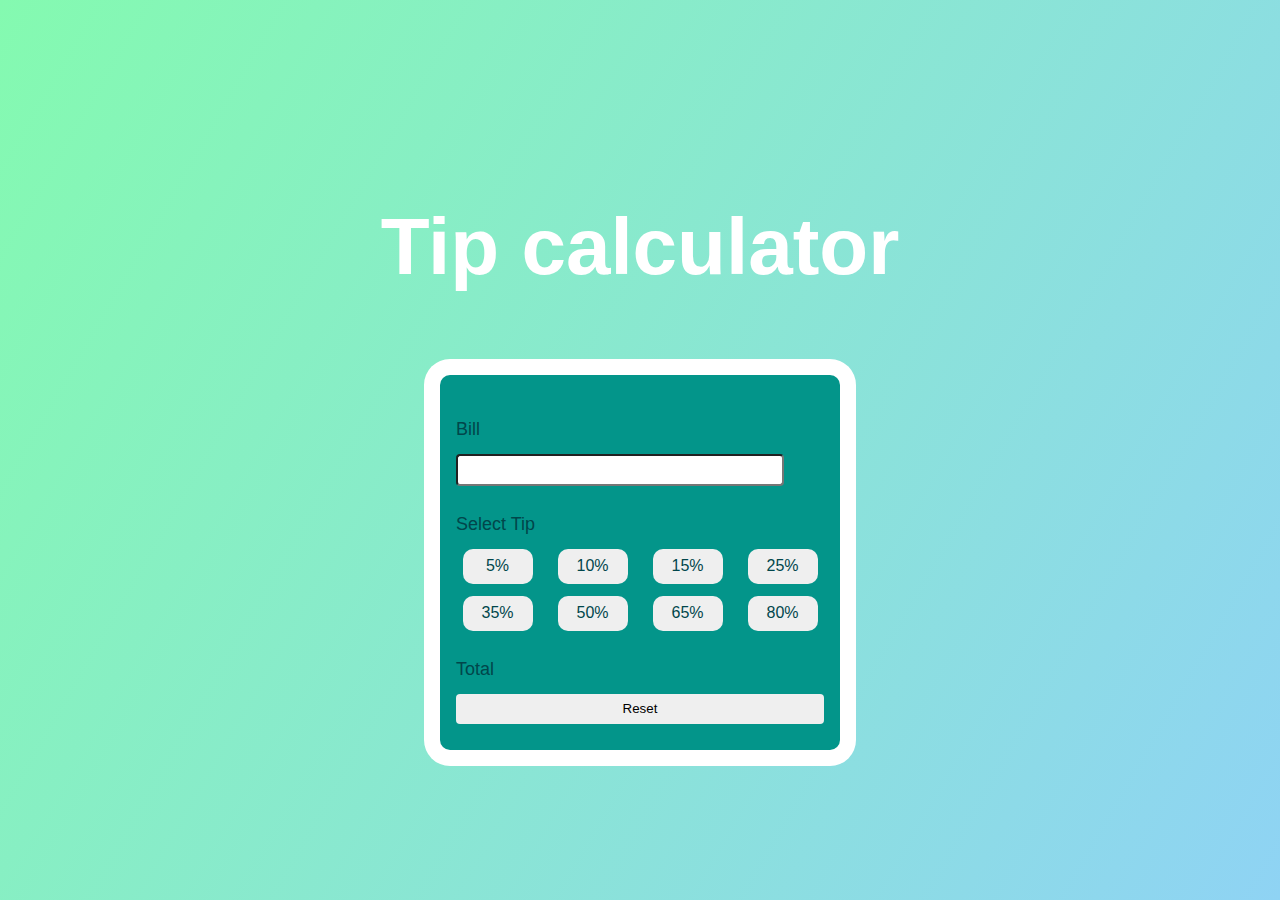
==== index.html @ 08a03d85 "first commit" ====
<!DOCTYPE html>
<html lang="en">

<head>
    <meta charset="UTF-8">
    <meta name="viewport" content="width=device-width, initial-scale=1.0">
    <title>TipCalculator</title>
    <link rel="stylesheet" href="style.css">
</head>

<body>
    <h2>Tip calculator</h2>
    <div id="calculator">
        <div id="container">
            <p>Bill</p>
            <input id="billinput" type="number">
            <p>Select Tip</p>
            <div id="tipbuttons">
                <button class="tips">5%</button>
                <button class="tips">10%</button>
                <button class="tips">15%</button>
                <button class="tips">25%</button>
                <button class="tips">35%</button>
                <button class="tips">50%</button>
                <button class="tips">65%</button>
                <button class="tips">80%</button>
            </div>
            <p>Total <span id="total"></span></p>

            <button id="resetbutton" onclick="reset()">Reset</button>
        </div>
    </div>
    <script src="script.js"></script>
</body>

</html>
---- style.css ----
* {
    font-family: Arial, Helvetica, sans-serif
}

body {
    box-sizing: border-box;
    margin: auto;
    background: linear-gradient(120deg, #84fab0 0%, #8fd3f4 100%);
    height: 100vh;
    display: flex;
    flex-direction: column;
    align-items: center;
    justify-content: center;
}

h2 {
    font-size: 80px;
    color: white;
}

#calculator {
    width: 400px;
    background-color: #ffffff;
    border-radius: 26px;
    padding: 16px;
}

#container {
    display: flex;
    row-gap: 10px;
    padding: 26px 16px;
    border-radius: 10px;
    flex-direction: column;
    background-color: #03958a
}

p {
    font-size: 18px;
    color: #01464b;
    margin-bottom: 4px;
}

#billinput {
    height: 26px;
    width: 320px;
    border-radius: 4px;
}

#tipbuttons {
    display: flex;
    flex-wrap: wrap;
    justify-content: space-around;
    gap: 12px;
}

.tips {
    width: 70px;
    height: 35px;
    font-size: 16px;
    border: none;
    border-radius: 10px;
    color: #01464b;
    gap: 12px;
}

#resetbutton {
    height: 30px;
    border: none;
    border-radius: 4px;
}
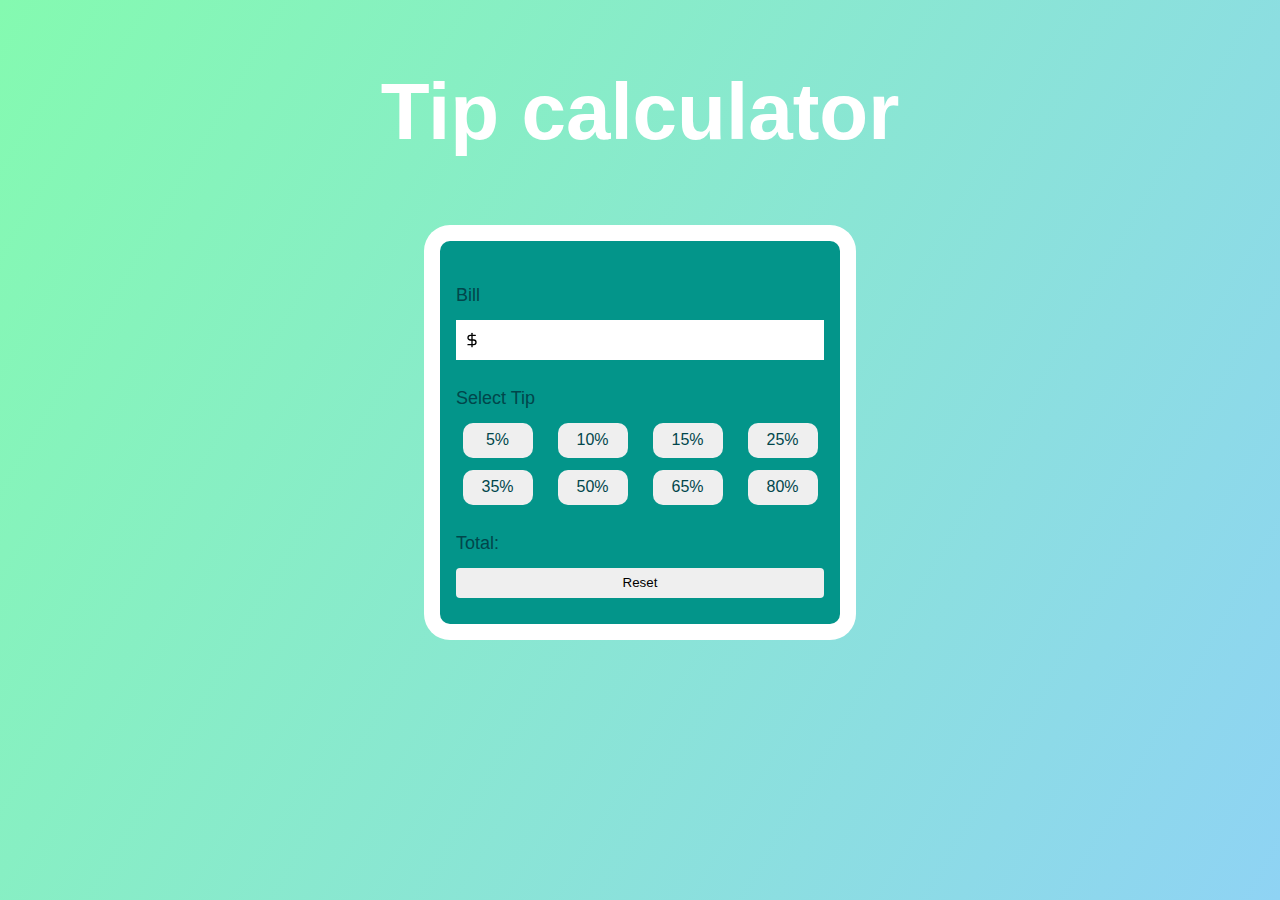
==== commit e7c8e95c: "first deploy" ====
--- a/index.html
+++ b/index.html
@@ -13,7 +13,10 @@
     <div id="calculator">
         <div id="container">
             <p>Bill</p>
-            <input id="billinput" type="number">
+            <div id="inputsection">
+                <img src="icon.svg" />
+                <input id="billinput" type="number">
+            </div>
             <p>Select Tip</p>
             <div id="tipbuttons">
                 <button class="tips">5%</button>
@@ -25,8 +28,10 @@
                 <button class="tips">65%</button>
                 <button class="tips">80%</button>
             </div>
-            <p>Total <span id="total"></span></p>
-
+            <div id="amount">
+                <p>Total:</p> 
+                <span id="total"></span>
+            </div>
             <button id="resetbutton" onclick="reset()">Reset</button>
         </div>
     </div>
--- a/style.css
+++ b/style.css
@@ -10,12 +10,13 @@
     display: flex;
     flex-direction: column;
     align-items: center;
-    justify-content: center;
+    /* justify-content: center; */
 }
 
 h2 {
     font-size: 80px;
     color: white;
+    /* margin-top: 150px; */
 }
 
 #calculator {
@@ -41,9 +42,22 @@
 }
 
 #billinput {
-    height: 26px;
-    width: 320px;
+    position: absolute;
+    padding-left: 22px;
     border-radius: 4px;
+    border: none;
+    width: 100%;
+    background-color: transparent;
+    outline: none;
+}
+
+#inputsection {
+    height: 40px;
+    display: flex;
+    align-items: center;
+    gap: 8px;
+    background-color: white;
+    padding-left: 8px;
 }
 
 #tipbuttons {
@@ -69,3 +83,11 @@
     border-radius: 4px;
 }
 
+#amount {
+    display: flex;
+    gap: 8px;
+}
+
+#total {
+    margin-top: 19px;
+}